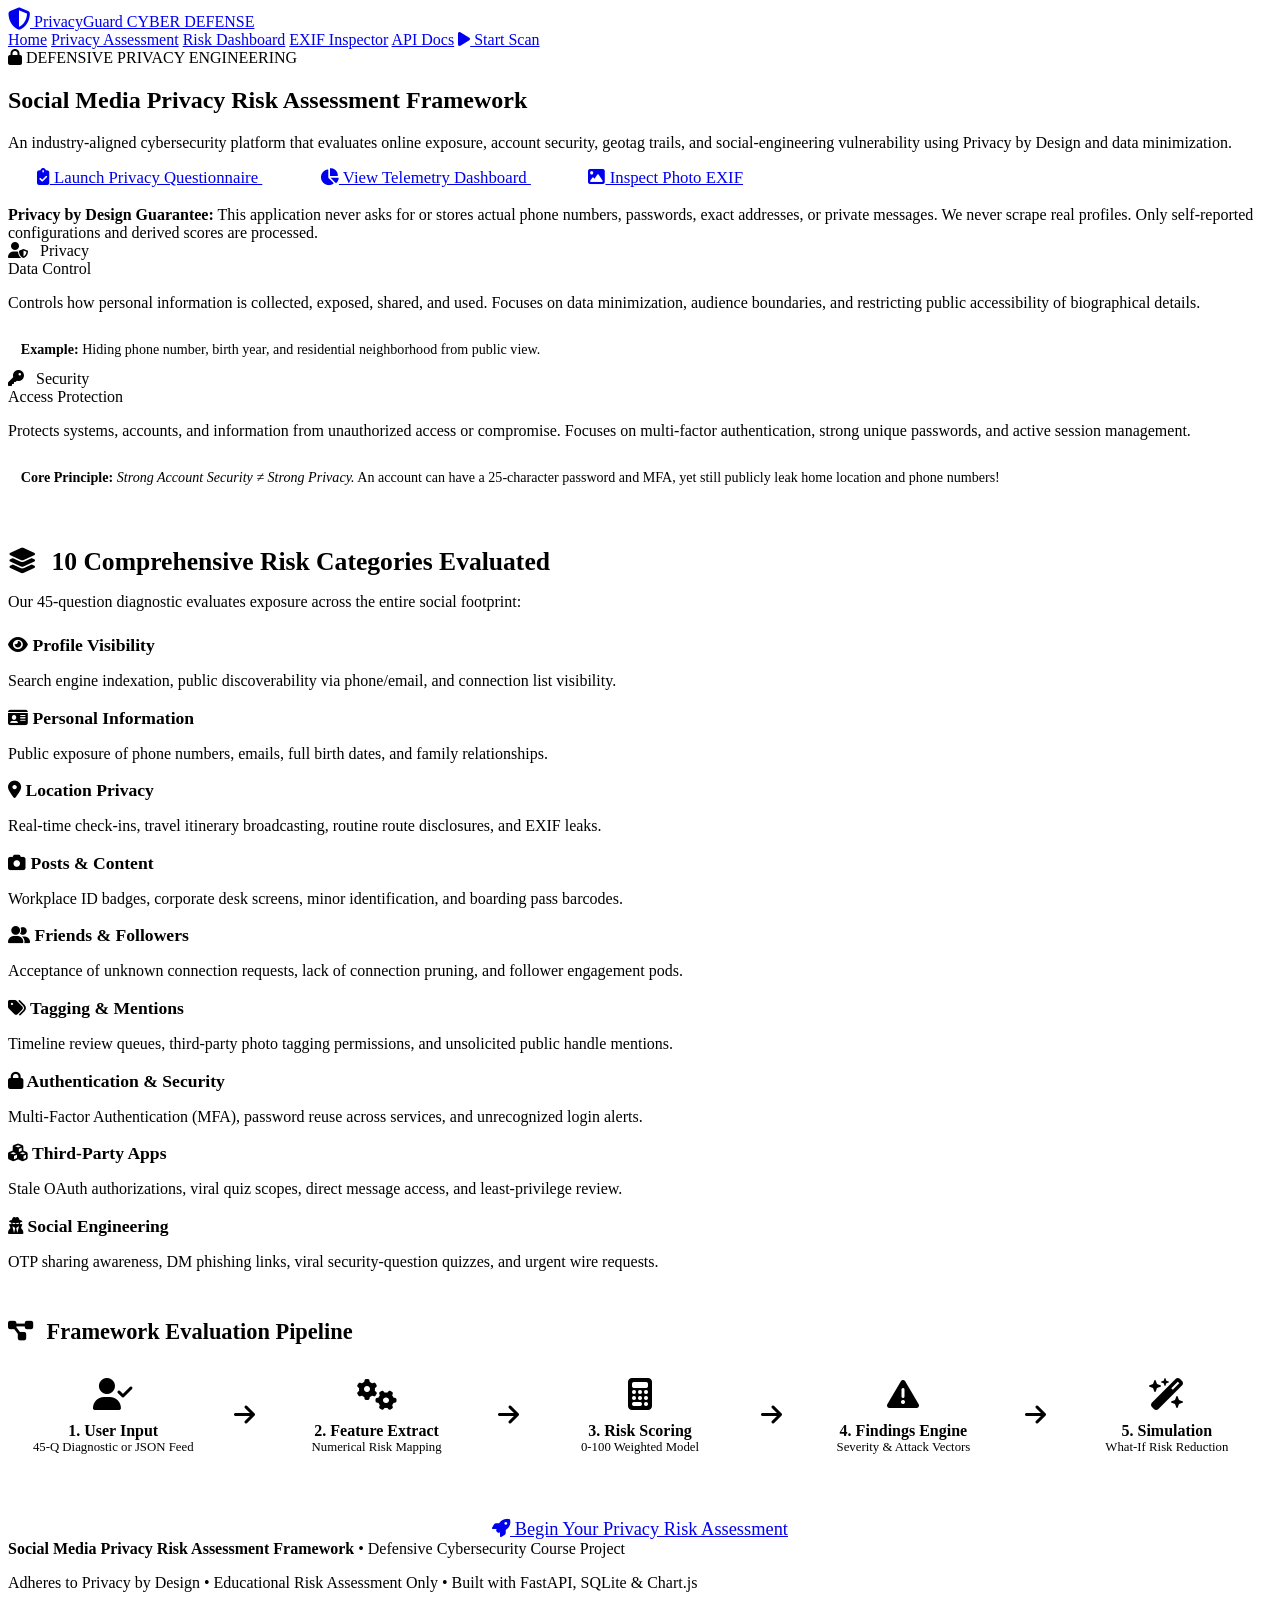
==== frontend/index.html @ 86544f9b "Initialize social media privacy risk assessment" ====
<!DOCTYPE html>
<html lang="en">
<head>
  <meta charset="UTF-8">
  <meta name="viewport" content="width=device-width, initial-scale=1.0">
  <title>Social Media Privacy Risk Assessment Framework</title>
  <link rel="stylesheet" href="/static/css/style.css">
  <link rel="stylesheet" href="https://cdnjs.cloudflare.com/ajax/libs/font-awesome/6.4.0/css/all.min.css">
</head>
<body>

  <!-- Navigation Bar -->
  <header class="navbar">
    <a href="/" class="nav-brand">
      <i class="fa-solid fa-shield-halved" style="color: var(--accent-cyan); font-size: 1.4rem;"></i>
      <span>PrivacyGuard <span class="brand-badge">CYBER DEFENSE</span></span>
    </a>
    <nav class="nav-links">
      <a href="/" class="nav-link active">Home</a>
      <a href="/assessment" class="nav-link">Privacy Assessment</a>
      <a href="/dashboard" class="nav-link">Risk Dashboard</a>
      <a href="/metadata" class="nav-link">EXIF Inspector</a>
      <a href="/docs" target="_blank" class="nav-link">API Docs</a>
      <a href="/assessment" class="btn btn-primary"><i class="fa-solid fa-play"></i> Start Scan</a>
    </nav>
  </header>

  <main class="container">
    <!-- Hero Header -->
    <section class="hero">
      <span class="badge badge-low" style="margin-bottom: 1rem;"><i class="fa-solid fa-lock"></i> DEFENSIVE PRIVACY ENGINEERING</span>
      <h1>Social Media Privacy Risk Assessment Framework</h1>
      <p>
        An industry-aligned cybersecurity platform that evaluates online exposure, account security,
        geotag trails, and social-engineering vulnerability using Privacy by Design and data minimization.
      </p>
      <div class="hero-actions">
        <a href="/assessment" class="btn btn-primary" style="padding: 0.8rem 1.8rem; font-size: 1.05rem;">
          <i class="fa-solid fa-clipboard-check"></i> Launch Privacy Questionnaire
        </a>
        <a href="/dashboard" class="btn btn-outline" style="padding: 0.8rem 1.8rem; font-size: 1.05rem;">
          <i class="fa-solid fa-chart-pie"></i> View Telemetry Dashboard
        </a>
        <a href="/metadata" class="btn btn-outline" style="padding: 0.8rem 1.8rem; font-size: 1.05rem;">
          <i class="fa-solid fa-image"></i> Inspect Photo EXIF
        </a>
      </div>
    </section>

    <!-- Privacy by Design Guarantee Alert -->
    <div class="alert alert-info">
      <i class="fa-solid fa-shield-check" style="font-size: 1.4rem;"></i>
      <div>
        <strong>Privacy by Design Guarantee:</strong> This application never asks for or stores actual phone numbers,
        passwords, exact addresses, or private messages. We never scrape real profiles. Only self-reported configurations
        and derived scores are processed.
      </div>
    </div>

    <!-- Privacy vs Security Architectural Pillar -->
    <section class="grid-2">
      <div class="card">
        <div class="card-header">
          <div class="card-title"><i class="fa-solid fa-user-shield" style="color: var(--accent-cyan); margin-right: 8px;"></i> Privacy</div>
          <span class="badge badge-mod">Data Control</span>
        </div>
        <p class="card-desc">
          Controls how personal information is collected, exposed, shared, and used.
          Focuses on data minimization, audience boundaries, and restricting public accessibility of biographical details.
        </p>
        <div style="margin-top: 1rem; padding: 0.8rem; background: var(--bg-secondary); border-radius: 6px; font-size: 0.88rem;">
          <strong>Example:</strong> Hiding phone number, birth year, and residential neighborhood from public view.
        </div>
      </div>

      <div class="card">
        <div class="card-header">
          <div class="card-title"><i class="fa-solid fa-key" style="color: var(--accent-blue); margin-right: 8px;"></i> Security</div>
          <span class="badge badge-low">Access Protection</span>
        </div>
        <p class="card-desc">
          Protects systems, accounts, and information from unauthorized access or compromise.
          Focuses on multi-factor authentication, strong unique passwords, and active session management.
        </p>
        <div style="margin-top: 1rem; padding: 0.8rem; background: var(--bg-secondary); border-radius: 6px; font-size: 0.88rem;">
          <strong>Core Principle:</strong> <em>Strong Account Security &ne; Strong Privacy.</em> An account can have a 25-character password and MFA, yet still publicly leak home location and phone numbers!
        </div>
      </div>
    </section>

    <!-- Key Categories Grid -->
    <section style="margin-top: 3rem;">
      <h2 style="font-size: 1.6rem; margin-bottom: 0.5rem;"><i class="fa-solid fa-layer-group" style="color: var(--accent-cyan); margin-right: 8px;"></i> 10 Comprehensive Risk Categories Evaluated</h2>
      <p style="color: var(--text-muted); margin-bottom: 1.5rem;">Our 45-question diagnostic evaluates exposure across the entire social footprint:</p>
      
      <div class="grid-3">
        <div class="card">
          <h3 style="font-size: 1.1rem; margin-bottom: 0.5rem;"><i class="fa-solid fa-eye" style="color: var(--accent-cyan);"></i> Profile Visibility</h3>
          <p class="card-desc">Search engine indexation, public discoverability via phone/email, and connection list visibility.</p>
        </div>
        <div class="card">
          <h3 style="font-size: 1.1rem; margin-bottom: 0.5rem;"><i class="fa-solid fa-id-card" style="color: var(--risk-crit);"></i> Personal Information</h3>
          <p class="card-desc">Public exposure of phone numbers, emails, full birth dates, and family relationships.</p>
        </div>
        <div class="card">
          <h3 style="font-size: 1.1rem; margin-bottom: 0.5rem;"><i class="fa-solid fa-location-dot" style="color: var(--risk-high);"></i> Location Privacy</h3>
          <p class="card-desc">Real-time check-ins, travel itinerary broadcasting, routine route disclosures, and EXIF leaks.</p>
        </div>
        <div class="card">
          <h3 style="font-size: 1.1rem; margin-bottom: 0.5rem;"><i class="fa-solid fa-camera" style="color: var(--risk-mod);"></i> Posts & Content</h3>
          <p class="card-desc">Workplace ID badges, corporate desk screens, minor identification, and boarding pass barcodes.</p>
        </div>
        <div class="card">
          <h3 style="font-size: 1.1rem; margin-bottom: 0.5rem;"><i class="fa-solid fa-user-group" style="color: var(--accent-blue);"></i> Friends & Followers</h3>
          <p class="card-desc">Acceptance of unknown connection requests, lack of connection pruning, and follower engagement pods.</p>
        </div>
        <div class="card">
          <h3 style="font-size: 1.1rem; margin-bottom: 0.5rem;"><i class="fa-solid fa-tags" style="color: var(--risk-mod);"></i> Tagging & Mentions</h3>
          <p class="card-desc">Timeline review queues, third-party photo tagging permissions, and unsolicited public handle mentions.</p>
        </div>
        <div class="card">
          <h3 style="font-size: 1.1rem; margin-bottom: 0.5rem;"><i class="fa-solid fa-lock" style="color: var(--risk-crit);"></i> Authentication & Security</h3>
          <p class="card-desc">Multi-Factor Authentication (MFA), password reuse across services, and unrecognized login alerts.</p>
        </div>
        <div class="card">
          <h3 style="font-size: 1.1rem; margin-bottom: 0.5rem;"><i class="fa-solid fa-cubes" style="color: var(--accent-cyan);"></i> Third-Party Apps</h3>
          <p class="card-desc">Stale OAuth authorizations, viral quiz scopes, direct message access, and least-privilege review.</p>
        </div>
        <div class="card">
          <h3 style="font-size: 1.1rem; margin-bottom: 0.5rem;"><i class="fa-solid fa-user-secret" style="color: var(--risk-high);"></i> Social Engineering</h3>
          <p class="card-desc">OTP sharing awareness, DM phishing links, viral security-question quizzes, and urgent wire requests.</p>
        </div>
      </div>
    </section>

    <!-- Workflow Section -->
    <section class="card" style="margin-top: 3rem; background: var(--bg-secondary);">
      <h2 style="font-size: 1.4rem; margin-bottom: 1rem;"><i class="fa-solid fa-diagram-project" style="color: var(--accent-cyan); margin-right: 8px;"></i> Framework Evaluation Pipeline</h2>
      <div style="display: flex; flex-wrap: wrap; align-items: center; justify-content: space-around; gap: 1rem; text-align: center; padding: 1rem 0;">
        <div style="flex: 1; min-width: 140px;">
          <div style="font-size: 2rem; color: var(--accent-cyan);"><i class="fa-solid fa-user-check"></i></div>
          <div style="font-weight: 700; margin-top: 0.5rem;">1. User Input</div>
          <div style="font-size: 0.8rem; color: var(--text-muted);">45-Q Diagnostic or JSON Feed</div>
        </div>
        <div style="color: var(--border-color); font-size: 1.5rem;"><i class="fa-solid fa-arrow-right"></i></div>
        <div style="flex: 1; min-width: 140px;">
          <div style="font-size: 2rem; color: var(--accent-blue);"><i class="fa-solid fa-gears"></i></div>
          <div style="font-weight: 700; margin-top: 0.5rem;">2. Feature Extract</div>
          <div style="font-size: 0.8rem; color: var(--text-muted);">Numerical Risk Mapping</div>
        </div>
        <div style="color: var(--border-color); font-size: 1.5rem;"><i class="fa-solid fa-arrow-right"></i></div>
        <div style="flex: 1; min-width: 140px;">
          <div style="font-size: 2rem; color: var(--risk-mod);"><i class="fa-solid fa-calculator"></i></div>
          <div style="font-weight: 700; margin-top: 0.5rem;">3. Risk Scoring</div>
          <div style="font-size: 0.8rem; color: var(--text-muted);">0-100 Weighted Model</div>
        </div>
        <div style="color: var(--border-color); font-size: 1.5rem;"><i class="fa-solid fa-arrow-right"></i></div>
        <div style="flex: 1; min-width: 140px;">
          <div style="font-size: 2rem; color: var(--risk-crit);"><i class="fa-solid fa-triangle-exclamation"></i></div>
          <div style="font-weight: 700; margin-top: 0.5rem;">4. Findings Engine</div>
          <div style="font-size: 0.8rem; color: var(--text-muted);">Severity & Attack Vectors</div>
        </div>
        <div style="color: var(--border-color); font-size: 1.5rem;"><i class="fa-solid fa-arrow-right"></i></div>
        <div style="flex: 1; min-width: 140px;">
          <div style="font-size: 2rem; color: var(--risk-low);"><i class="fa-solid fa-wand-magic-sparkles"></i></div>
          <div style="font-weight: 700; margin-top: 0.5rem;">5. Simulation</div>
          <div style="font-size: 0.8rem; color: var(--text-muted);">What-If Risk Reduction</div>
        </div>
      </div>
    </section>

    <!-- Quick Launch Bar -->
    <section style="margin-top: 3rem; text-align: center;">
      <a href="/assessment" class="btn btn-primary" style="padding: 1rem 2.5rem; font-size: 1.15rem;">
        <i class="fa-solid fa-rocket"></i> Begin Your Privacy Risk Assessment
      </a>
    </section>
  </main>

  <footer class="footer">
    <div style="margin-bottom: 0.5rem;">
      <strong>Social Media Privacy Risk Assessment Framework</strong> &bull; Defensive Cybersecurity Course Project
    </div>
    <p>Adheres to Privacy by Design &bull; Educational Risk Assessment Only &bull; Built with FastAPI, SQLite & Chart.js</p>
  </footer>

</body>
</html>
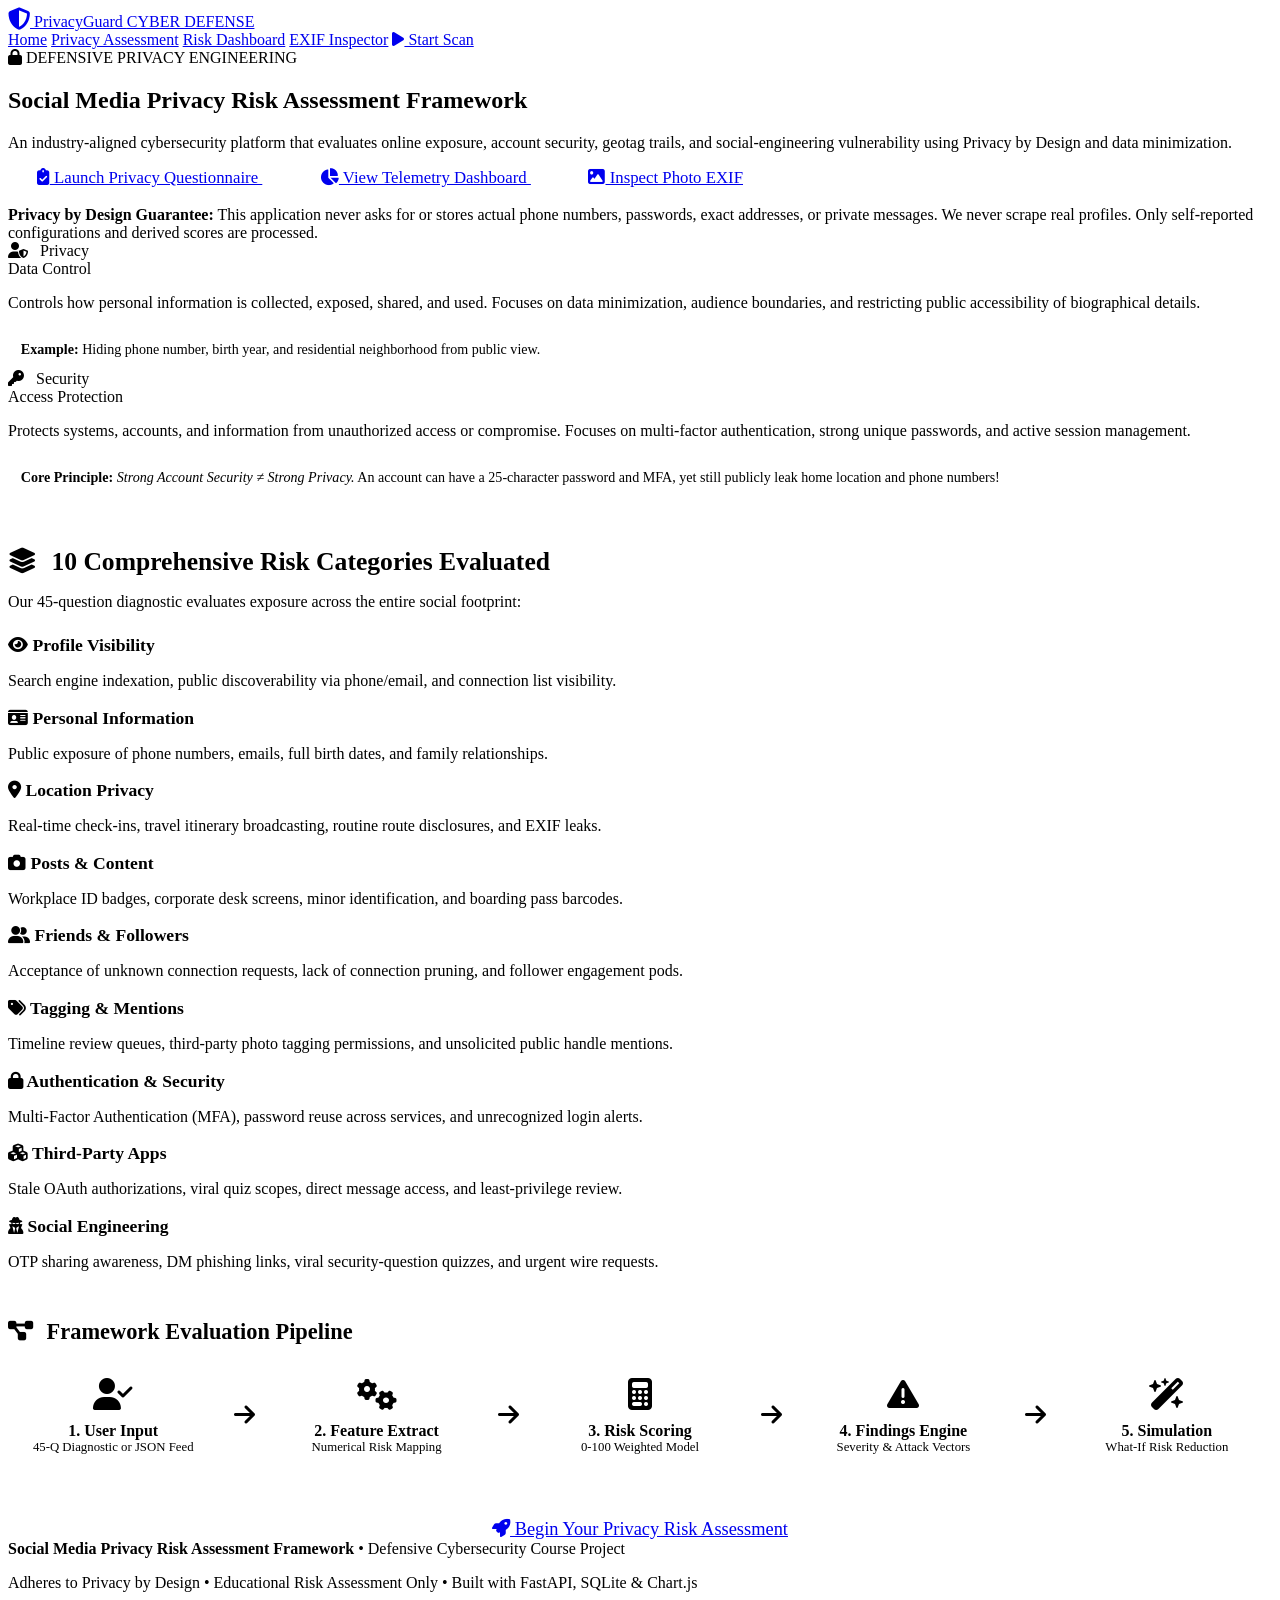
==== commit 2a1d46b0: "Remove API Docs from public navigation and add batch CLI tool" ====
--- a/frontend/index.html
+++ b/frontend/index.html
@@ -20,7 +20,6 @@
       <a href="/assessment" class="nav-link">Privacy Assessment</a>
       <a href="/dashboard" class="nav-link">Risk Dashboard</a>
       <a href="/metadata" class="nav-link">EXIF Inspector</a>
-      <a href="/docs" target="_blank" class="nav-link">API Docs</a>
       <a href="/assessment" class="btn btn-primary"><i class="fa-solid fa-play"></i> Start Scan</a>
     </nav>
   </header>
